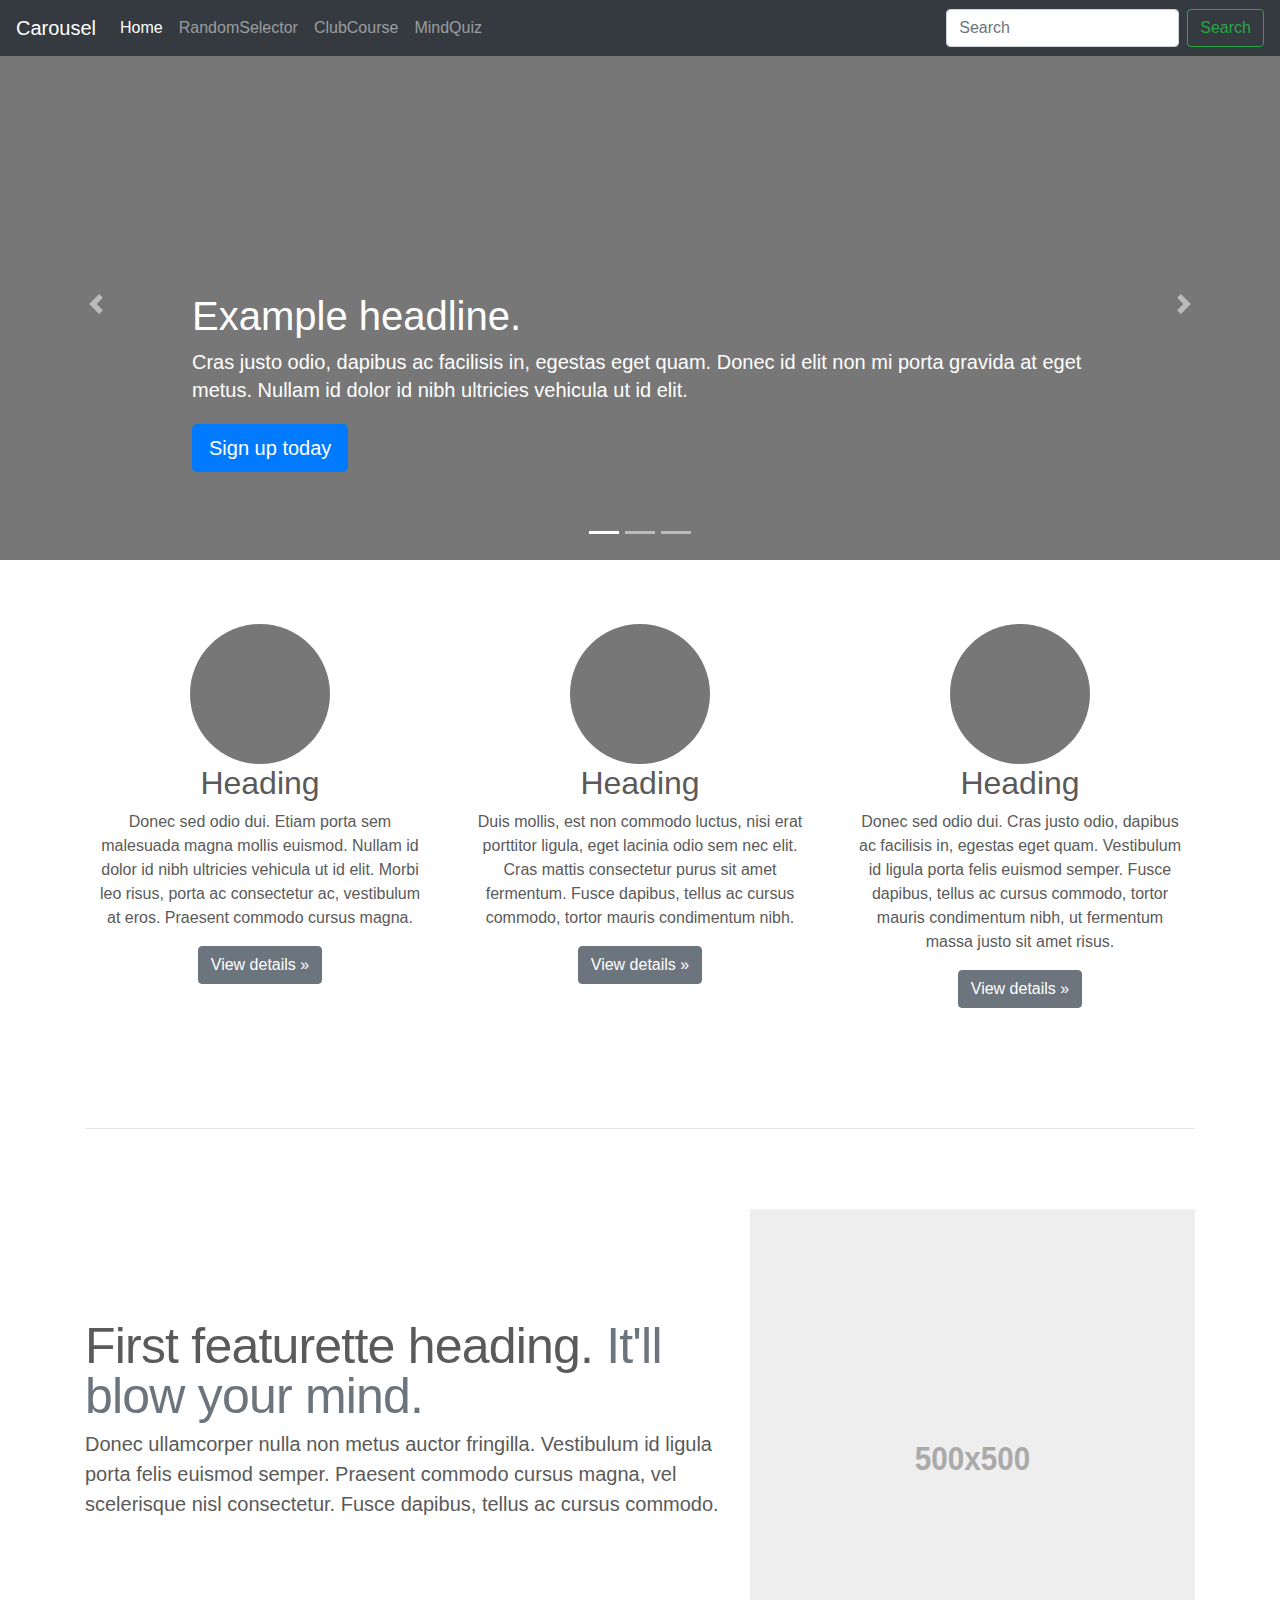
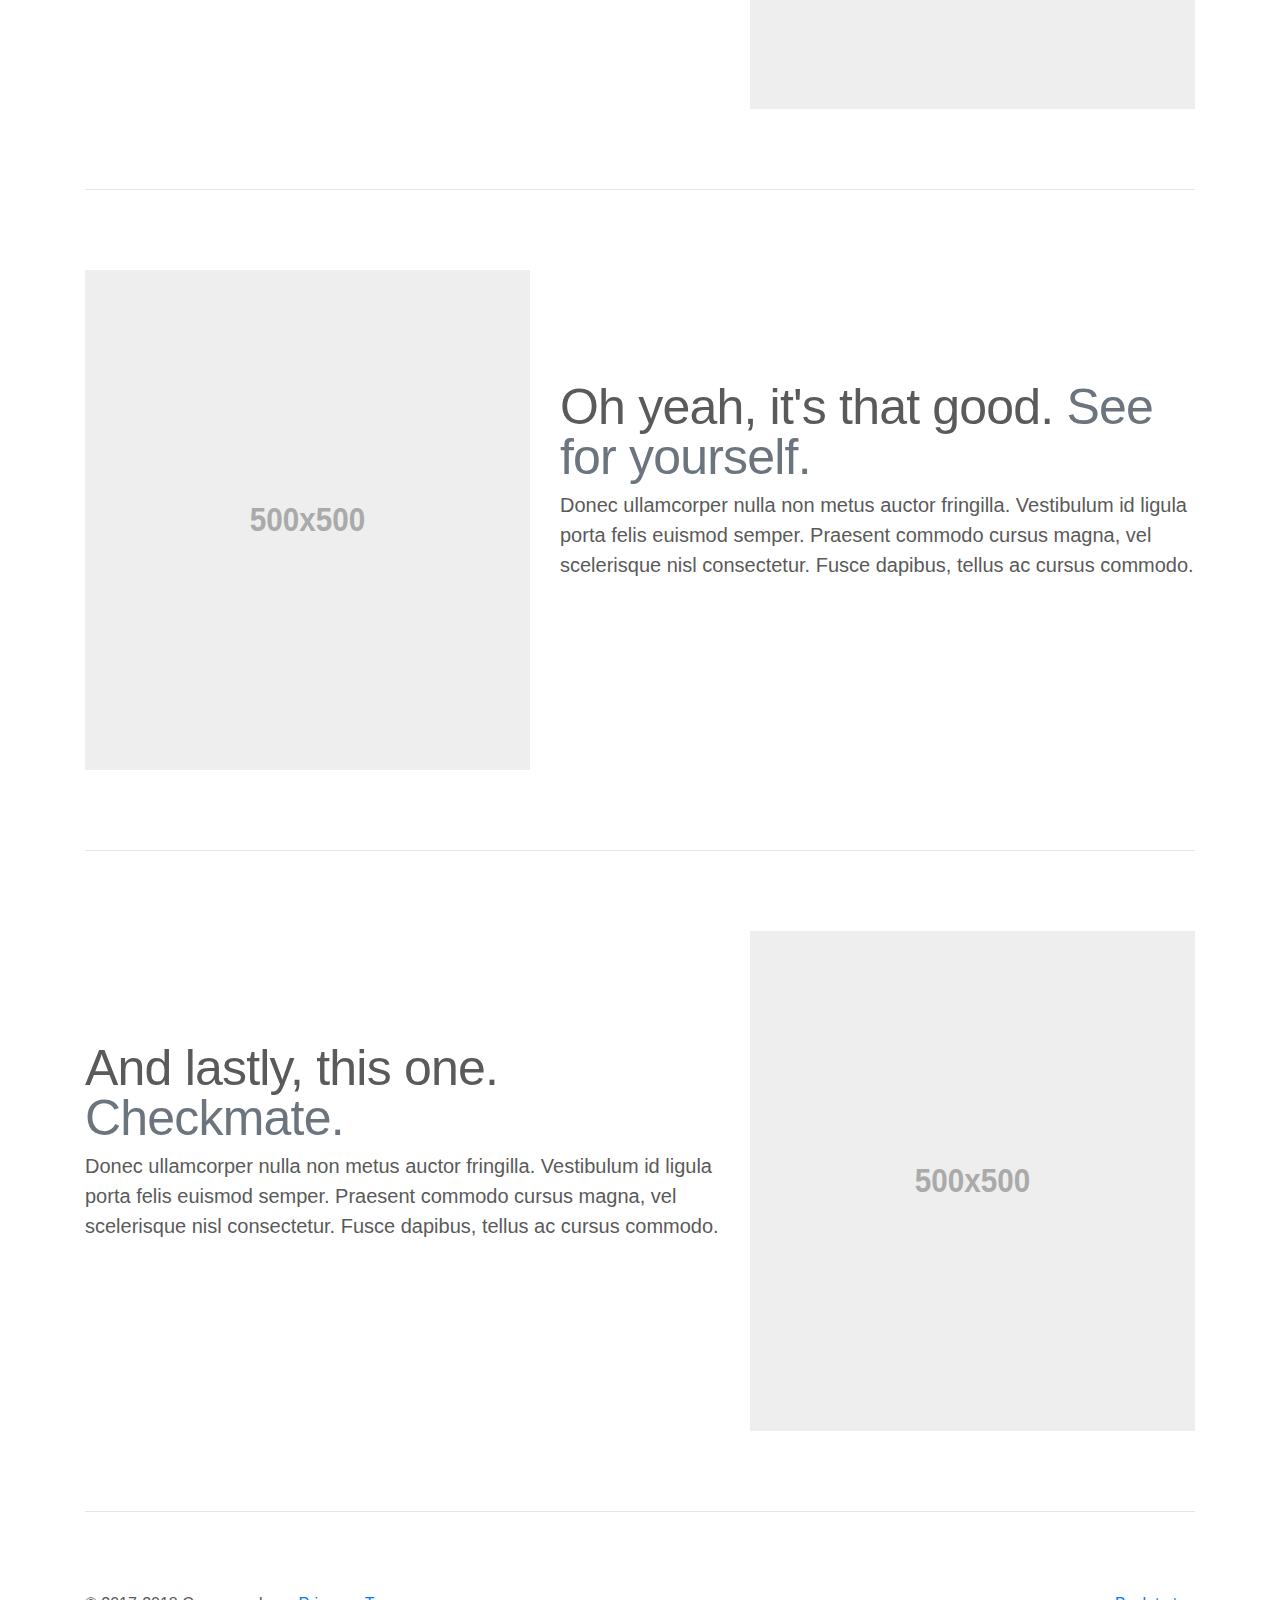
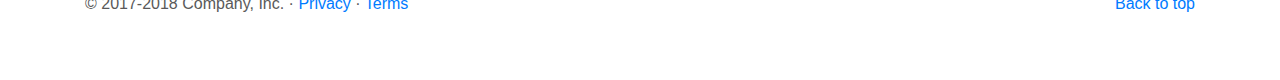
==== index.html @ 55e178d5 "first commit" ====
<!doctype html>
<html lang="en">
  <head>
    <meta charset="utf-8">
    <meta name="viewport" content="width=device-width, initial-scale=1, shrink-to-fit=no">
    <meta name="description" content="">
    <meta name="author" content="">
    <link rel="icon" href="favicon.ico">

    <title>Carousel Template for Bootstrap</title>

    <!-- Bootstrap core CSS -->
    <link href="dist/css/bootstrap.min.css" rel="stylesheet">

    <!-- Custom styles for this template -->
    <link href="carousel.css" rel="stylesheet">
  </head>
  <body>

    <header>
      <nav class="navbar navbar-expand-md navbar-dark fixed-top bg-dark">
        <a class="navbar-brand" href="#">Carousel</a>
        <button class="navbar-toggler" type="button" data-toggle="collapse" data-target="#navbarCollapse" aria-controls="navbarCollapse" aria-expanded="false" aria-label="Toggle navigation">
          <span class="navbar-toggler-icon"></span>
        </button>
        <div class="collapse navbar-collapse" id="navbarCollapse">
          <ul class="navbar-nav mr-auto">
            <li class="nav-item active">
              <a class="nav-link" href="#">Home <span class="sr-only">(current)</span></a>
            </li>
            <li class="nav-item">
              <a class="nav-link" href="random_selector.html">RandomSelector</a>
            </li>
            <li class="nav-item">
              <a class="nav-link" href="club_course.html">ClubCourse</a>
            </li>
            <li class="nav-item">
              <a class="nav-link" href="mind_quiz.html">MindQuiz</a>
            </li>
            <!-- <li class="nav-item">
              <a class="nav-link disabled" href="#">Disabled</a>
            </li> 目前用不到先註解,留下語法參考-->
          </ul>
          <form class="form-inline mt-2 mt-md-0">
            <input class="form-control mr-sm-2" type="text" placeholder="Search" aria-label="Search">
            <button class="btn btn-outline-success my-2 my-sm-0" type="submit">Search</button>
          </form>
        </div>
      </nav>
    </header>

    <main role="main">

      <div id="myCarousel" class="carousel slide" data-ride="carousel">
        <ol class="carousel-indicators">
          <li data-target="#myCarousel" data-slide-to="0" class="active"></li>
          <li data-target="#myCarousel" data-slide-to="1"></li>
          <li data-target="#myCarousel" data-slide-to="2"></li>
        </ol>
        <div class="carousel-inner">
          <div class="carousel-item active">
            <img class="first-slide" src="[data-uri]" alt="First slide">
            <div class="container">
              <div class="carousel-caption text-left">
                <h1>Example headline.</h1>
                <p>Cras justo odio, dapibus ac facilisis in, egestas eget quam. Donec id elit non mi porta gravida at eget metus. Nullam id dolor id nibh ultricies vehicula ut id elit.</p>
                <p><a class="btn btn-lg btn-primary" href="#" role="button">Sign up today</a></p>
              </div>
            </div>
          </div>
          <div class="carousel-item">
            <img class="second-slide" src="[data-uri]" alt="Second slide">
            <div class="container">
              <div class="carousel-caption">
                <h1>Another example headline.</h1>
                <p>Cras justo odio, dapibus ac facilisis in, egestas eget quam. Donec id elit non mi porta gravida at eget metus. Nullam id dolor id nibh ultricies vehicula ut id elit.</p>
                <p><a class="btn btn-lg btn-primary" href="#" role="button">Learn more</a></p>
              </div>
            </div>
          </div>
          <div class="carousel-item">
            <img class="third-slide" src="[data-uri]" alt="Third slide">
            <div class="container">
              <div class="carousel-caption text-right">
                <h1>One more for good measure.</h1>
                <p>Cras justo odio, dapibus ac facilisis in, egestas eget quam. Donec id elit non mi porta gravida at eget metus. Nullam id dolor id nibh ultricies vehicula ut id elit.</p>
                <p><a class="btn btn-lg btn-primary" href="#" role="button">Browse gallery</a></p>
              </div>
            </div>
          </div>
        </div>
        <a class="carousel-control-prev" href="#myCarousel" role="button" data-slide="prev">
          <span class="carousel-control-prev-icon" aria-hidden="true"></span>
          <span class="sr-only">Previous</span>
        </a>
        <a class="carousel-control-next" href="#myCarousel" role="button" data-slide="next">
          <span class="carousel-control-next-icon" aria-hidden="true"></span>
          <span class="sr-only">Next</span>
        </a>
      </div>


      <!-- Marketing messaging and featurettes
      ================================================== -->
      <!-- Wrap the rest of the page in another container to center all the content. -->

      <div class="container marketing">

        <!-- Three columns of text below the carousel -->
        <div class="row">
          <div class="col-lg-4">
            <img class="rounded-circle" src="[data-uri]" alt="Generic placeholder image" width="140" height="140">
            <h2>Heading</h2>
            <p>Donec sed odio dui. Etiam porta sem malesuada magna mollis euismod. Nullam id dolor id nibh ultricies vehicula ut id elit. Morbi leo risus, porta ac consectetur ac, vestibulum at eros. Praesent commodo cursus magna.</p>
            <p><a class="btn btn-secondary" href="#" role="button">View details &raquo;</a></p>
          </div><!-- /.col-lg-4 -->
          <div class="col-lg-4">
            <img class="rounded-circle" src="[data-uri]" alt="Generic placeholder image" width="140" height="140">
            <h2>Heading</h2>
            <p>Duis mollis, est non commodo luctus, nisi erat porttitor ligula, eget lacinia odio sem nec elit. Cras mattis consectetur purus sit amet fermentum. Fusce dapibus, tellus ac cursus commodo, tortor mauris condimentum nibh.</p>
            <p><a class="btn btn-secondary" href="#" role="button">View details &raquo;</a></p>
          </div><!-- /.col-lg-4 -->
          <div class="col-lg-4">
            <img class="rounded-circle" src="[data-uri]" alt="Generic placeholder image" width="140" height="140">
            <h2>Heading</h2>
            <p>Donec sed odio dui. Cras justo odio, dapibus ac facilisis in, egestas eget quam. Vestibulum id ligula porta felis euismod semper. Fusce dapibus, tellus ac cursus commodo, tortor mauris condimentum nibh, ut fermentum massa justo sit amet risus.</p>
            <p><a class="btn btn-secondary" href="#" role="button">View details &raquo;</a></p>
          </div><!-- /.col-lg-4 -->
        </div><!-- /.row -->


        <!-- START THE FEATURETTES -->

        <hr class="featurette-divider">

        <div class="row featurette">
          <div class="col-md-7">
            <h2 class="featurette-heading">First featurette heading. <span class="text-muted">It'll blow your mind.</span></h2>
            <p class="lead">Donec ullamcorper nulla non metus auctor fringilla. Vestibulum id ligula porta felis euismod semper. Praesent commodo cursus magna, vel scelerisque nisl consectetur. Fusce dapibus, tellus ac cursus commodo.</p>
          </div>
          <div class="col-md-5">
            <img class="featurette-image img-fluid mx-auto" data-src="holder.js/500x500/auto" alt="Generic placeholder image">
          </div>
        </div>

        <hr class="featurette-divider">

        <div class="row featurette">
          <div class="col-md-7 order-md-2">
            <h2 class="featurette-heading">Oh yeah, it's that good. <span class="text-muted">See for yourself.</span></h2>
            <p class="lead">Donec ullamcorper nulla non metus auctor fringilla. Vestibulum id ligula porta felis euismod semper. Praesent commodo cursus magna, vel scelerisque nisl consectetur. Fusce dapibus, tellus ac cursus commodo.</p>
          </div>
          <div class="col-md-5 order-md-1">
            <img class="featurette-image img-fluid mx-auto" data-src="holder.js/500x500/auto" alt="Generic placeholder image">
          </div>
        </div>

        <hr class="featurette-divider">

        <div class="row featurette">
          <div class="col-md-7">
            <h2 class="featurette-heading">And lastly, this one. <span class="text-muted">Checkmate.</span></h2>
            <p class="lead">Donec ullamcorper nulla non metus auctor fringilla. Vestibulum id ligula porta felis euismod semper. Praesent commodo cursus magna, vel scelerisque nisl consectetur. Fusce dapibus, tellus ac cursus commodo.</p>
          </div>
          <div class="col-md-5">
            <img class="featurette-image img-fluid mx-auto" data-src="holder.js/500x500/auto" alt="Generic placeholder image">
          </div>
        </div>

        <hr class="featurette-divider">

        <!-- /END THE FEATURETTES -->

      </div><!-- /.container -->


      <!-- FOOTER -->
      <footer class="container">
        <p class="float-right"><a href="#">Back to top</a></p>
        <p>&copy; 2017-2018 Company, Inc. &middot; <a href="#">Privacy</a> &middot; <a href="#">Terms</a></p>
      </footer>
    </main>

    <!-- Bootstrap core JavaScript
    ================================================== -->
    <!-- Placed at the end of the document so the pages load faster -->
    <script src="https://code.jquery.com/jquery-3.3.1.slim.min.js" integrity="sha384-q8i/X+965DzO0rT7abK41JStQIAqVgRVzpbzo5smXKp4YfRvH+8abtTE1Pi6jizo" crossorigin="anonymous"></script>
    <script>window.jQuery || document.write('<script src="assets/js/vendor/jquery-slim.min.js"><\/script>')</script>
    <script src="assets/js/vendor/popper.min.js"></script>
    <script src="dist/js/bootstrap.min.js"></script>
    <!-- Just to make our placeholder images work. Don't actually copy the next line! -->
    <script src="assets/js/vendor/holder.min.js"></script>
  </body>
</html>
---- carousel.css ----
/* GLOBAL STYLES
-------------------------------------------------- */
/* Padding below the footer and lighter body text */

body {
  padding-top: 3rem;
  padding-bottom: 3rem;
  color: #5a5a5a;
}


/* CUSTOMIZE THE CAROUSEL
-------------------------------------------------- */

/* Carousel base class */
.carousel {
  margin-bottom: 4rem;
}
/* Since positioning the image, we need to help out the caption */
.carousel-caption {
  bottom: 3rem;
  z-index: 10;
}

/* Declare heights because of positioning of img element */
.carousel-item {
  height: 32rem;
  background-color: #777;
}
.carousel-item > img {
  position: absolute;
  top: 0;
  left: 0;
  min-width: 100%;
  height: 32rem;
}


/* MARKETING CONTENT
-------------------------------------------------- */

/* Center align the text within the three columns below the carousel */
.marketing .col-lg-4 {
  margin-bottom: 1.5rem;
  text-align: center;
}
.marketing h2 {
  font-weight: 400;
}
.marketing .col-lg-4 p {
  margin-right: .75rem;
  margin-left: .75rem;
}


/* Featurettes
------------------------- */

.featurette-divider {
  margin: 5rem 0; /* Space out the Bootstrap <hr> more */
}

/* Thin out the marketing headings */
.featurette-heading {
  font-weight: 300;
  line-height: 1;
  letter-spacing: -.05rem;
}


/* RESPONSIVE CSS
-------------------------------------------------- */

@media (min-width: 40em) {
  /* Bump up size of carousel content */
  .carousel-caption p {
    margin-bottom: 1.25rem;
    font-size: 1.25rem;
    line-height: 1.4;
  }

  .featurette-heading {
    font-size: 50px;
  }
}

@media (min-width: 62em) {
  .featurette-heading {
    margin-top: 7rem;
  }
}
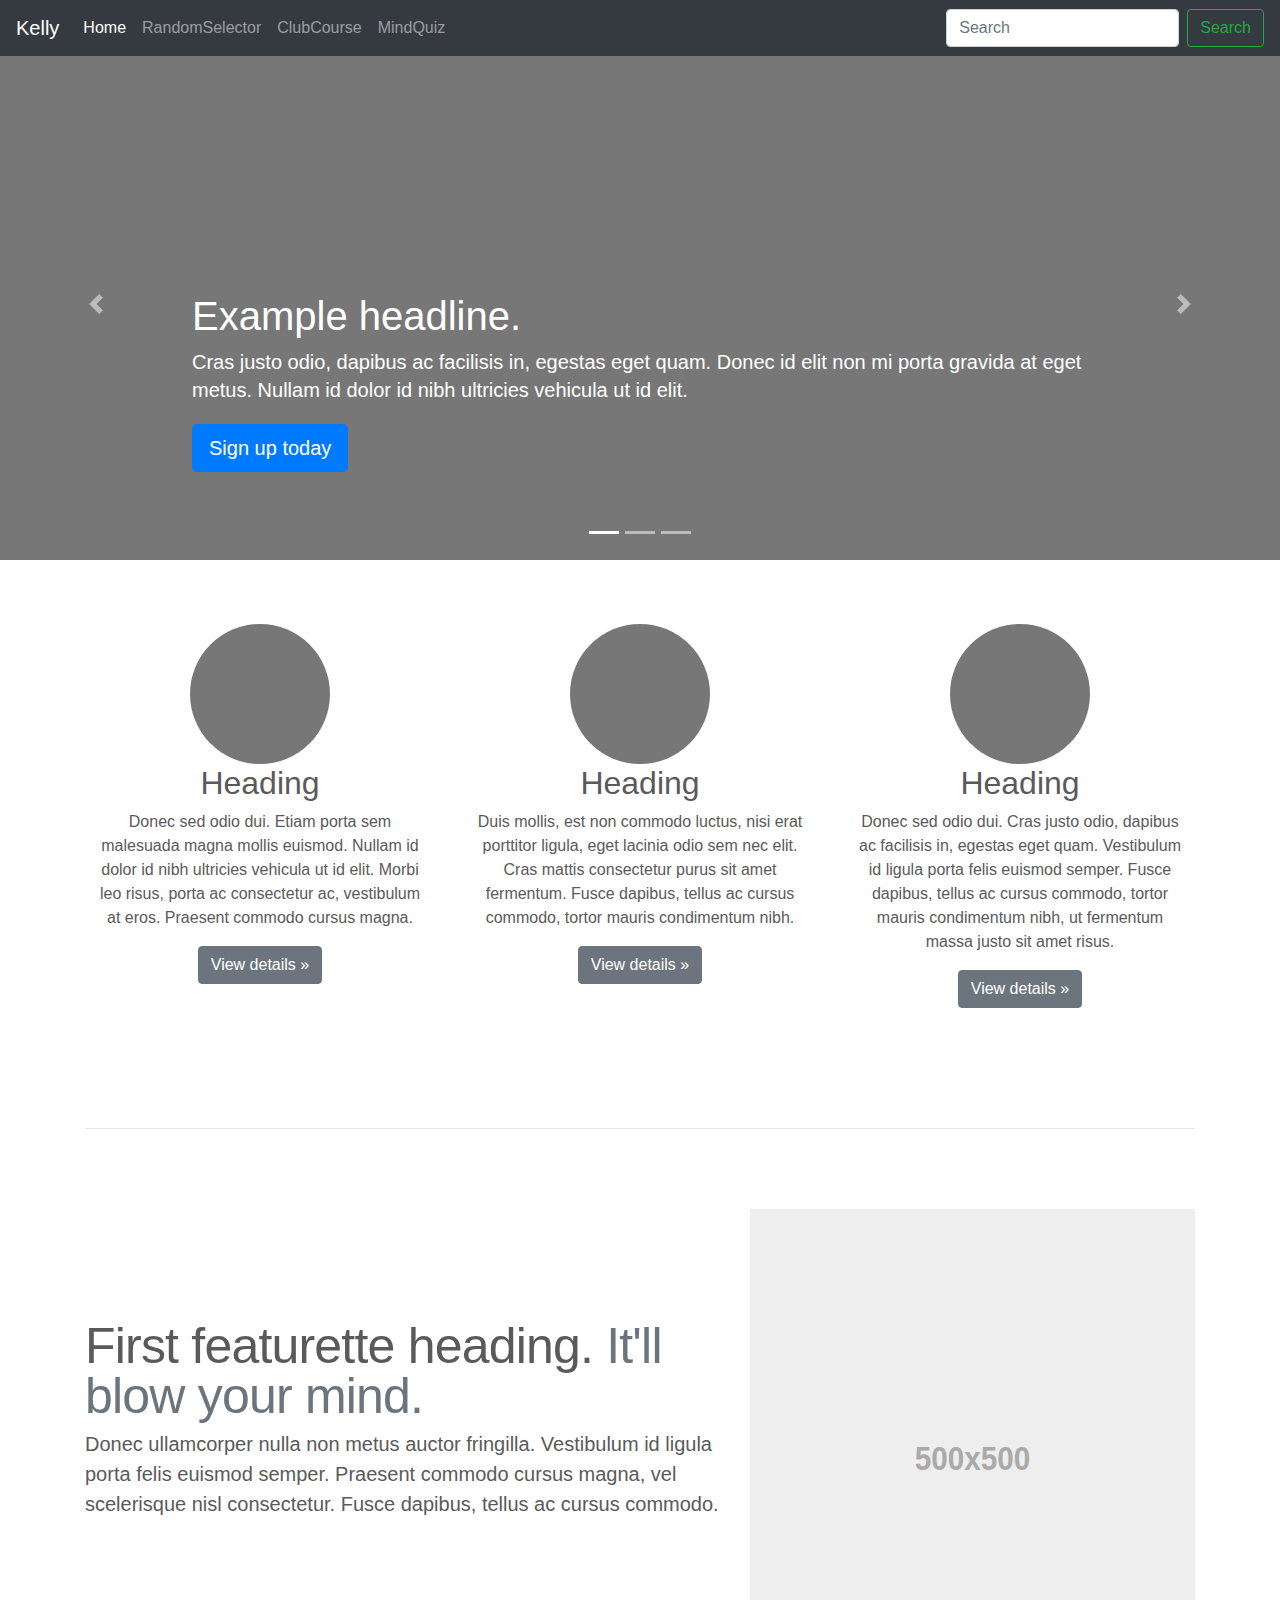
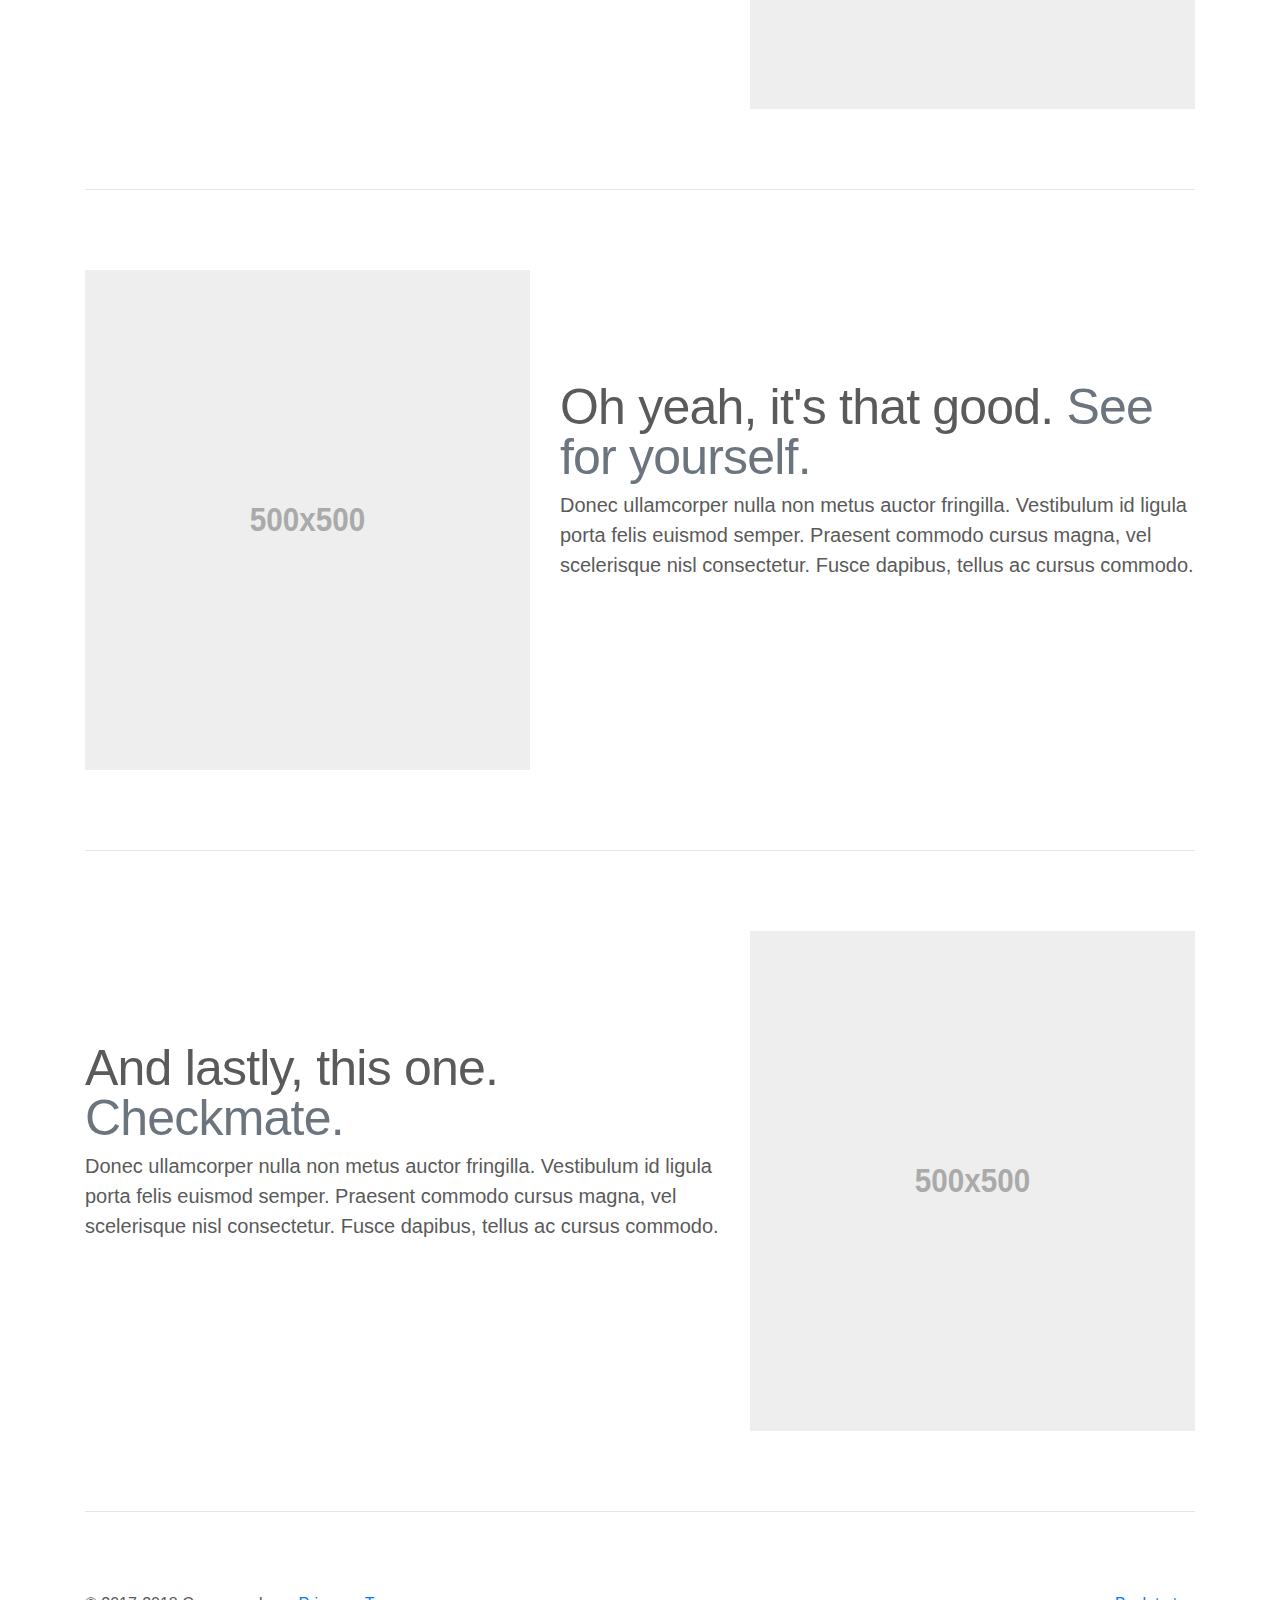
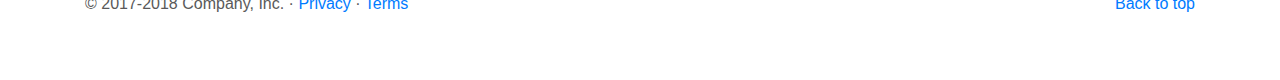
==== commit 729c6ddb: "cahge name" ====
--- a/index.html
+++ b/index.html
@@ -19,7 +19,7 @@
 
     <header>
       <nav class="navbar navbar-expand-md navbar-dark fixed-top bg-dark">
-        <a class="navbar-brand" href="#">Carousel</a>
+        <a class="navbar-brand" href="#">Kelly</a>
         <button class="navbar-toggler" type="button" data-toggle="collapse" data-target="#navbarCollapse" aria-controls="navbarCollapse" aria-expanded="false" aria-label="Toggle navigation">
           <span class="navbar-toggler-icon"></span>
         </button>
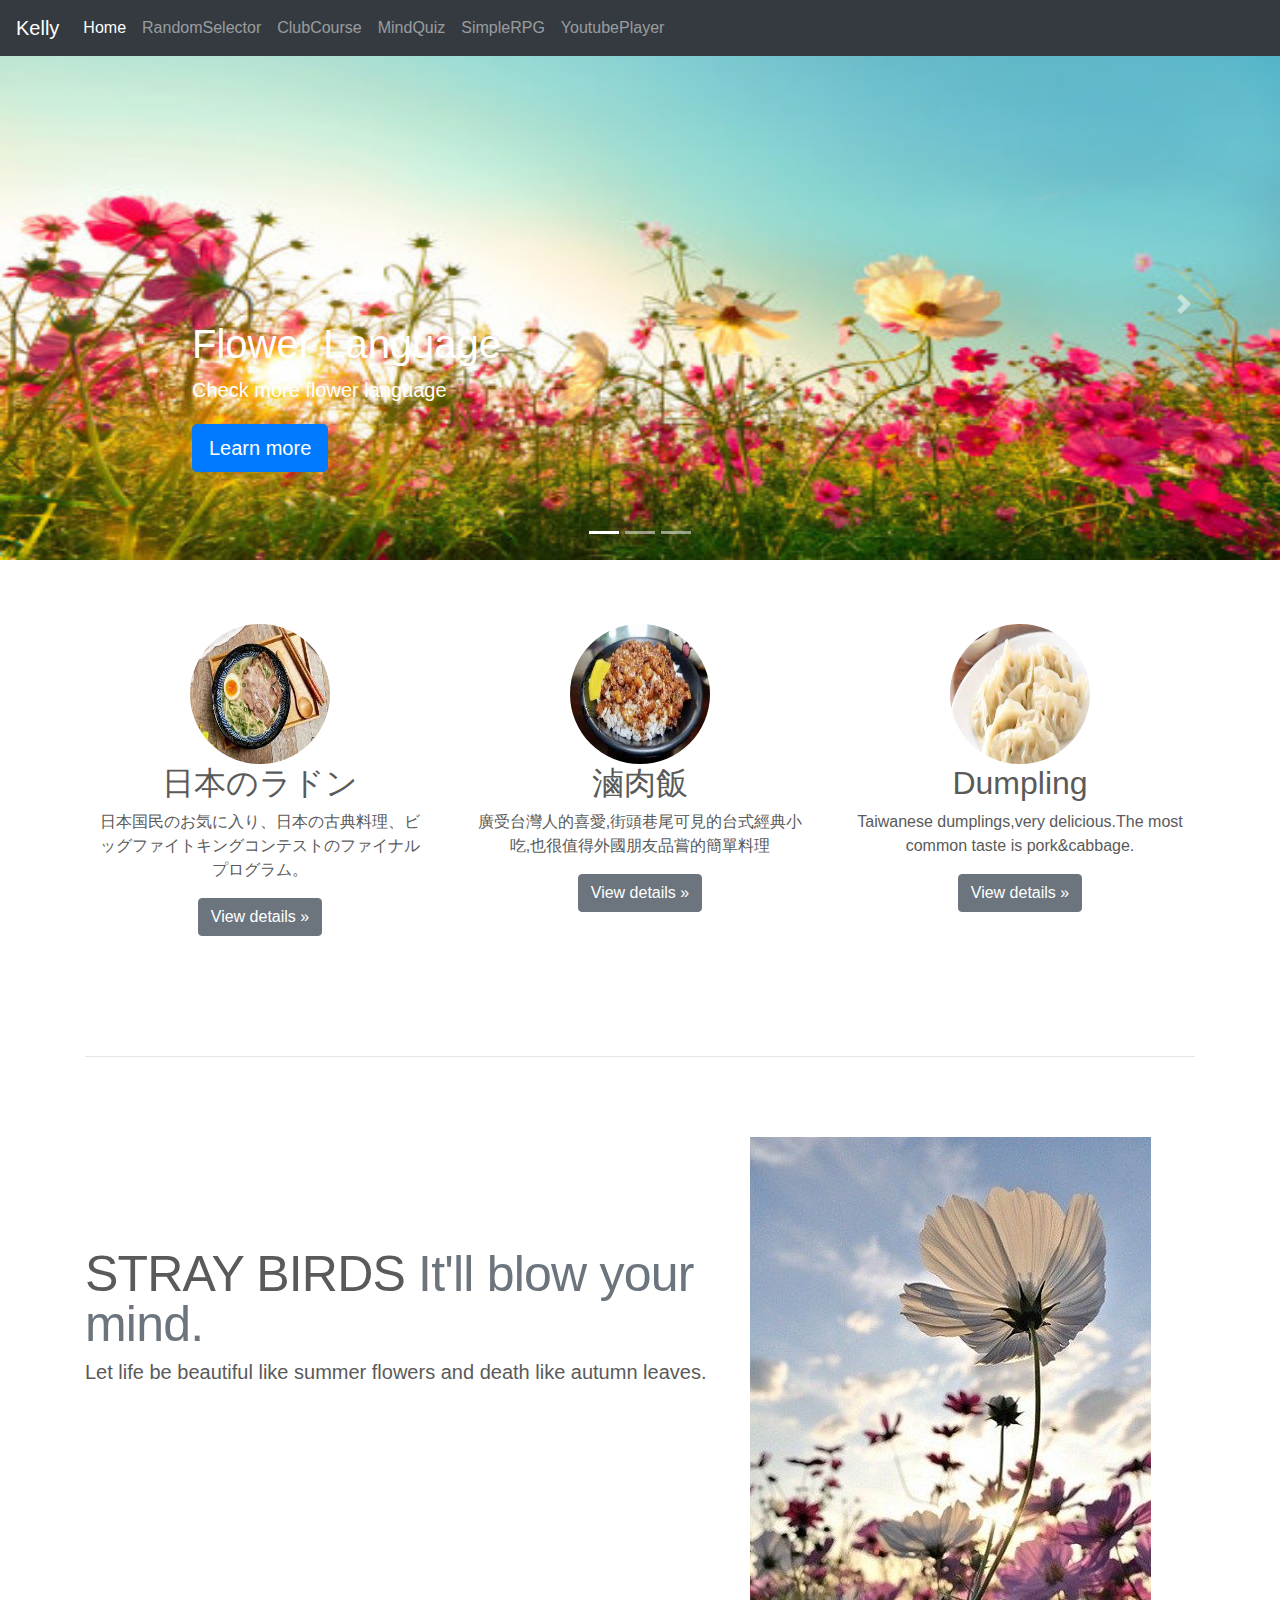
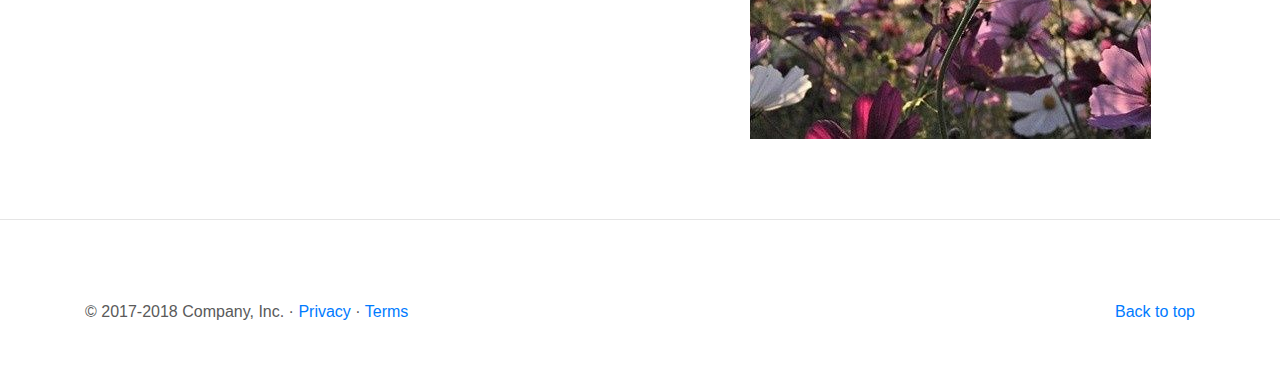
==== commit f612dc88: "final project" ====
--- a/index.html
+++ b/index.html
@@ -26,7 +26,7 @@
         <div class="collapse navbar-collapse" id="navbarCollapse">
           <ul class="navbar-nav mr-auto">
             <li class="nav-item active">
-              <a class="nav-link" href="#">Home <span class="sr-only">(current)</span></a>
+              <a class="nav-link" href="#">Home<span class="sr-only">(current)</span></a>
             </li>
             <li class="nav-item">
               <a class="nav-link" href="random_selector.html">RandomSelector</a>
@@ -36,15 +36,21 @@
             </li>
             <li class="nav-item">
               <a class="nav-link" href="mind_quiz.html">MindQuiz</a>
+            </li>
+            <li class="nav-item">
+              <a class="nav-link" href="simple_rpg.html">SimpleRPG</a>
+            </li>
+            <li class="nav-item">
+              <a class="nav-link" href="youtube_player.html">YoutubePlayer</a>
             </li>
             <!-- <li class="nav-item">
               <a class="nav-link disabled" href="#">Disabled</a>
             </li> 目前用不到先註解,留下語法參考-->
           </ul>
-          <form class="form-inline mt-2 mt-md-0">
-            <input class="form-control mr-sm-2" type="text" placeholder="Search" aria-label="Search">
-            <button class="btn btn-outline-success my-2 my-sm-0" type="submit">Search</button>
-          </form>
+          <!-- <form class="form-inline mt-2 mt-md-0"> -->
+            <!-- <input class="form-control mr-sm-2" type="text" placeholder="Search" aria-label="Search"> -->
+            <!-- <button class="btn btn-outline-success my-2 my-sm-0" type="submit">Search</button> -->
+          <!-- </form> -->
         </div>
       </nav>
     </header>
@@ -59,32 +65,32 @@
         </ol>
         <div class="carousel-inner">
           <div class="carousel-item active">
-            <img class="first-slide" src="[data-uri]" alt="First slide">
+            <img class="first-slide" src="flower1.jpg" alt="First slide">
             <div class="container">
               <div class="carousel-caption text-left">
-                <h1>Example headline.</h1>
-                <p>Cras justo odio, dapibus ac facilisis in, egestas eget quam. Donec id elit non mi porta gravida at eget metus. Nullam id dolor id nibh ultricies vehicula ut id elit.</p>
-                <p><a class="btn btn-lg btn-primary" href="#" role="button">Sign up today</a></p>
+                <h1>Flower Language</h1>
+                <p>Check more flower language</p>
+                <p><a class="btn btn-lg btn-primary" href="https://www.beauty321.com/post/38804" role="button">Learn more</a></p>
               </div>
             </div>
           </div>
           <div class="carousel-item">
-            <img class="second-slide" src="[data-uri]" alt="Second slide">
+            <img class="second-slide" src="flower2.jpg" alt="Second slide">
             <div class="container">
               <div class="carousel-caption">
-                <h1>Another example headline.</h1>
-                <p>Cras justo odio, dapibus ac facilisis in, egestas eget quam. Donec id elit non mi porta gravida at eget metus. Nullam id dolor id nibh ultricies vehicula ut id elit.</p>
-                <p><a class="btn btn-lg btn-primary" href="#" role="button">Learn more</a></p>
+                <h1>Word Meaning</h1>
+                <p>Check dictionary</p>
+                <p><a class="btn btn-lg btn-primary" href="https://dictionary.cambridge.org/zht/%E8%A9%9E%E5%85%B8/%E8%8B%B1%E8%AA%9E-%E6%BC%A2%E8%AA%9E-%E7%B9%81%E9%AB%94/flower" role="button">Learn more</a></p>
               </div>
             </div>
           </div>
           <div class="carousel-item">
-            <img class="third-slide" src="[data-uri]" alt="Third slide">
+            <img class="third-slide" src="flower3.jpg" alt="Third slide">
             <div class="container">
               <div class="carousel-caption text-right">
-                <h1>One more for good measure.</h1>
-                <p>Cras justo odio, dapibus ac facilisis in, egestas eget quam. Donec id elit non mi porta gravida at eget metus. Nullam id dolor id nibh ultricies vehicula ut id elit.</p>
-                <p><a class="btn btn-lg btn-primary" href="#" role="button">Browse gallery</a></p>
+                <h1>Grow Up</h1>
+                <p>Check the video</p>
+                <p><a class="btn btn-lg btn-primary" href="https://www.youtube.com/watch?v=ryUxrFUk6MY" role="button">Learn more</a></p>
               </div>
             </div>
           </div>
@@ -109,22 +115,22 @@
         <!-- Three columns of text below the carousel -->
         <div class="row">
           <div class="col-lg-4">
-            <img class="rounded-circle" src="[data-uri]" alt="Generic placeholder image" width="140" height="140">
-            <h2>Heading</h2>
-            <p>Donec sed odio dui. Etiam porta sem malesuada magna mollis euismod. Nullam id dolor id nibh ultricies vehicula ut id elit. Morbi leo risus, porta ac consectetur ac, vestibulum at eros. Praesent commodo cursus magna.</p>
-            <p><a class="btn btn-secondary" href="#" role="button">View details &raquo;</a></p>
+            <img class="rounded-circle" src="jsl1_random_selector/01.jpg" alt="Generic placeholder image" width="140" height="140">
+            <h2>日本のラドン</h2>
+            <p>日本国民のお気に入り、日本の古典料理、ビッグファイトキングコンテストのファイナルプログラム。</p>
+            <p><a class="btn btn-secondary" href="https://zh-chs.ichiran.com/shop/area-tokyo.html" role="button">View details &raquo;</a></p>
           </div><!-- /.col-lg-4 -->
           <div class="col-lg-4">
-            <img class="rounded-circle" src="[data-uri]" alt="Generic placeholder image" width="140" height="140">
-            <h2>Heading</h2>
-            <p>Duis mollis, est non commodo luctus, nisi erat porttitor ligula, eget lacinia odio sem nec elit. Cras mattis consectetur purus sit amet fermentum. Fusce dapibus, tellus ac cursus commodo, tortor mauris condimentum nibh.</p>
-            <p><a class="btn btn-secondary" href="#" role="button">View details &raquo;</a></p>
+            <img class="rounded-circle" src="jsl1_random_selector/02.jpg" alt="Generic placeholder image" width="140" height="140">
+            <h2>滷肉飯</h2>
+            <p>廣受台灣人的喜愛,街頭巷尾可見的台式經典小吃,也很值得外國朋友品嘗的簡單料理</p>
+            <p><a class="btn btn-secondary" href="https://www.youtube.com/watch?v=h3Ork--nwK4" role="button">View details &raquo;</a></p>
           </div><!-- /.col-lg-4 -->
           <div class="col-lg-4">
-            <img class="rounded-circle" src="[data-uri]" alt="Generic placeholder image" width="140" height="140">
-            <h2>Heading</h2>
-            <p>Donec sed odio dui. Cras justo odio, dapibus ac facilisis in, egestas eget quam. Vestibulum id ligula porta felis euismod semper. Fusce dapibus, tellus ac cursus commodo, tortor mauris condimentum nibh, ut fermentum massa justo sit amet risus.</p>
-            <p><a class="btn btn-secondary" href="#" role="button">View details &raquo;</a></p>
+            <img class="rounded-circle" src="jsl1_random_selector/03.jpg" alt="Generic placeholder image" width="140" height="140">
+            <h2>Dumpling</h2>
+            <p>Taiwanese dumplings,very delicious.The most common taste is pork&cabbage.</p>
+            <p><a class="btn btn-secondary" href="https://www.unclekuns.com/unclekuns/index.php?action=product_list" role="button">View details &raquo;</a></p>
           </div><!-- /.col-lg-4 -->
         </div><!-- /.row -->
 
@@ -135,15 +141,15 @@
 
         <div class="row featurette">
           <div class="col-md-7">
-            <h2 class="featurette-heading">First featurette heading. <span class="text-muted">It'll blow your mind.</span></h2>
-            <p class="lead">Donec ullamcorper nulla non metus auctor fringilla. Vestibulum id ligula porta felis euismod semper. Praesent commodo cursus magna, vel scelerisque nisl consectetur. Fusce dapibus, tellus ac cursus commodo.</p>
+            <h2 class="featurette-heading">STRAY BIRDS <span class="text-muted">It'll blow your mind.</span></h2>
+            <p class="lead">Let life be beautiful like summer flowers and death like autumn leaves.</p>
           </div>
           <div class="col-md-5">
-            <img class="featurette-image img-fluid mx-auto" data-src="holder.js/500x500/auto" alt="Generic placeholder image">
-          </div>
-        </div>
-
-        <hr class="featurette-divider">
+            <img class="featurette-image img-fluid mx-auto" data-src="holder.js/500x500/auto" alt="Generic placeholder image" src="flower.jpg">
+          </div>
+        </div>
+
+        <!-- <hr class="featurette-divider">
 
         <div class="row featurette">
           <div class="col-md-7 order-md-2">
@@ -155,16 +161,16 @@
           </div>
         </div>
 
-        <hr class="featurette-divider">
-
-        <div class="row featurette">
+        <hr class="featurette-divider"> -->
+
+        <!-- <div class="row featurette">
           <div class="col-md-7">
             <h2 class="featurette-heading">And lastly, this one. <span class="text-muted">Checkmate.</span></h2>
             <p class="lead">Donec ullamcorper nulla non metus auctor fringilla. Vestibulum id ligula porta felis euismod semper. Praesent commodo cursus magna, vel scelerisque nisl consectetur. Fusce dapibus, tellus ac cursus commodo.</p>
           </div>
           <div class="col-md-5">
             <img class="featurette-image img-fluid mx-auto" data-src="holder.js/500x500/auto" alt="Generic placeholder image">
-          </div>
+          </div> -->
         </div>
 
         <hr class="featurette-divider">
